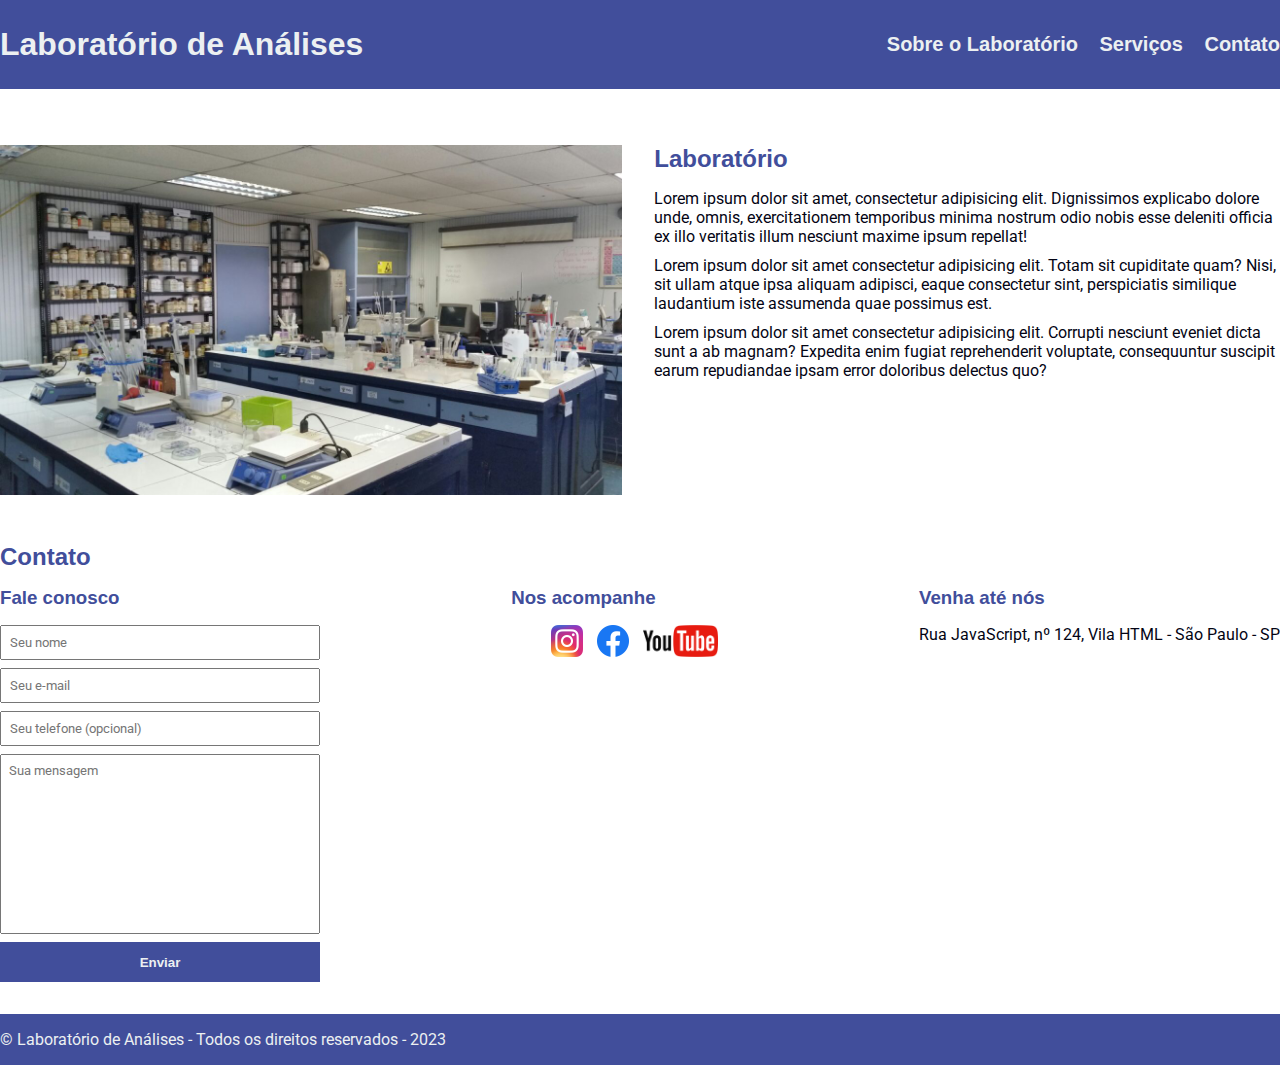
==== Projeto_01.html @ 66648c04 "commit inicial" ====
<!DOCTYPE html>
<html lang="pt-br">
<head>
    <meta charset="UTF-8">
    <meta name="viewport" content="width=device-width, initial-scale=1.0">
    <title>Laboratório de Análises</title>
    <link rel="stylesheet" href="./mainn.css">

    <link rel="preconnect" href="https://fonts.googleapis.com">
    <link rel="preconnect" href="https://fonts.gstatic.com" crossorigin>
    <link href="https://fonts.googleapis.com/css2?family=Bungee&family=Nunito&family=Roboto&display=swap" rel="stylesheet">
</head>
<body>
    <header>
        <div class="container">
            <h1>Laboratório de Análises</h1>
            <nav>
                <ul>
                    <li>
                        <a href="#">Sobre o Laboratório</a>
                    </li>
                    <li>
                        <a href="#">Serviços</a>
                    </li>
                    <li>
                        <a href="#">Contato</a>
                    </li>
                </ul>
            </nav>
        </div>
    </header>
    <section id="about">
        <div class="container">
            <img class="lab" src="./Imagens/Laboratório.jpg" alt="laboratório de análises">
            <div>
                <h2>Laboratório</h2>
                <p>
                    Lorem ipsum dolor sit amet, consectetur adipisicing elit. Dignissimos explicabo dolore unde, omnis, exercitationem temporibus minima nostrum odio nobis esse deleniti officia ex illo veritatis illum nesciunt maxime ipsum repellat! 
                </p>
                <p>
                    Lorem ipsum dolor sit amet consectetur adipisicing elit. Totam sit cupiditate quam? Nisi, sit ullam atque ipsa aliquam adipisci, eaque consectetur sint, perspiciatis similique laudantium iste assumenda quae possimus est.
                </p>
                <p>
                    Lorem ipsum dolor sit amet consectetur adipisicing elit. Corrupti nesciunt eveniet dicta sunt a ab magnam? Expedita enim fugiat reprehenderit voluptate, consequuntur suscipit earum repudiandae ipsam error doloribus delectus quo?
                </p>
            </div>
        </div>
    </section>
    <section id="contact">
        <div class="container">
            <h2>Contato</h2>
                <div class="contact-methods">
                    <div>
                    <h3>Fale conosco</h3>
                    <form>
                        <input type="text" placeholder="Seu nome" required>
                        <input type="email" placeholder="Seu e-mail" required/>
                        <input type="tel" placeholder="Seu telefone (opcional)"/>
                        <textarea placeholder="Sua mensagem" required></textarea>
                        <button type="submit">Enviar</button>      
                    </form>
                    </div>
                    <div>
                        <h3>Nos acompanhe</h3>
                        <ul class="social-links">
                            <li>
                                <a href="https://www.instagram.com/" title="Siga-nos no Instagram">
                                    <img src="./Imagens/instagram.png" alt="Logo instagram">
                                </a>
                            </li>
                            <li>
                                <a href="https://pt-br.facebook.com/" title="Siga-nos no Facebook">
                                    <img src="./Imagens/facebook.png" alt="Logo Facebook">
                                </a>
                            </li>
                            <li>
                                <a href="https://www.youtube.com/?app" title="Visite nosso canal no Youtube">
                                    <img src="./Imagens/youtube.png" alt="Logo Youtube">
                                </a>
                            </li>
                        </ul>
                    </div>
                    <div>
                        <h3>Venha até nós</h3>
                        <p>
                            Rua JavaScript, nº 124, Vila HTML - São Paulo - SP
                        </p>
                    </div>
                </div>
        </div>
    </section>
    <footer>
        <div class="container">
            <p>
                &copy; Laboratório de Análises - Todos os direitos reservados - 2023
            </p>
        </div>
    </footer>
</body>
</html>
---- mainn.css ----
* {
    margin: 0;
    pad: 0;
    box-sizing: border-box;
}

header,
section h2,
section h3,
form button {
    font-family: 'Fjalla One', sans-serif;
    font-weight: bolder;
}

body, input, textarea {
    font-family: 'Roboto', sans-serif;
}

header {
    padding: 26px 0;
    background-color: rgb(65, 78, 155);
    color: #ecf0f1;
    margin-bottom: 32px;
}

header nav li {
    display: inline;
    margin-left: 16px;
    font-size: 20px;
}

header nav li a {
    color:#ecf0f1;
    text-decoration: none;
}

.container {
    max-width: 1280px;
    width: 100%;
    margin: 0 auto;
}

header .container {
    display: flex;
    align-items: center;
    justify-content: space-between;
}
.lab {
    height: 350px;
    margin-right: 32px;
}

.social-links img {
    height: 32px;
}

.social-links li {
    display: inline;
    margin-right: 10px;
}

.social-links a {
    text-decoration: none;
}

section .container {
    display: flex;
    align-items: center;
    justify-content: space-between;
}

section .container {
    align-items: flex-start;
}

section {
    padding: 24px 0;
    color: rgb(65, 78, 155);
}

#about .container p {
    color: rgb(3, 4, 20);
}

#contact .container p {
    color: rgb(3, 4, 20);
}

section h2 {
    margin-bottom: 16px;
}

section  p {
    margin-bottom: 10px;
}

#contact .container {
    display: block;
}

.contact-methods {
    display: flex;
    justify-content: space-between;
}

form input,
form textarea,
form button {
    display: block;
    width: 320px;
    margin-bottom: 8px;
    padding: 8px;
}

form textarea {
    resize: none;
    height: 180px;
}

section h3 {
    margin-bottom: 16px;
}

form button {
    background-color: rgb(65, 78, 155);
    color: #ecf0f1;
    border: none;
    cursor: pointer;
    height: 40px;

}

form button:hover {
    background-color: rgb(108, 118, 175);
}

input:focus, textarea:focus {
    outline-color: rgb(65, 78, 155);
}

footer {
    background-color: rgb(65, 78, 155);
    color: #ecf0f1;
    padding: 16px 0;
}
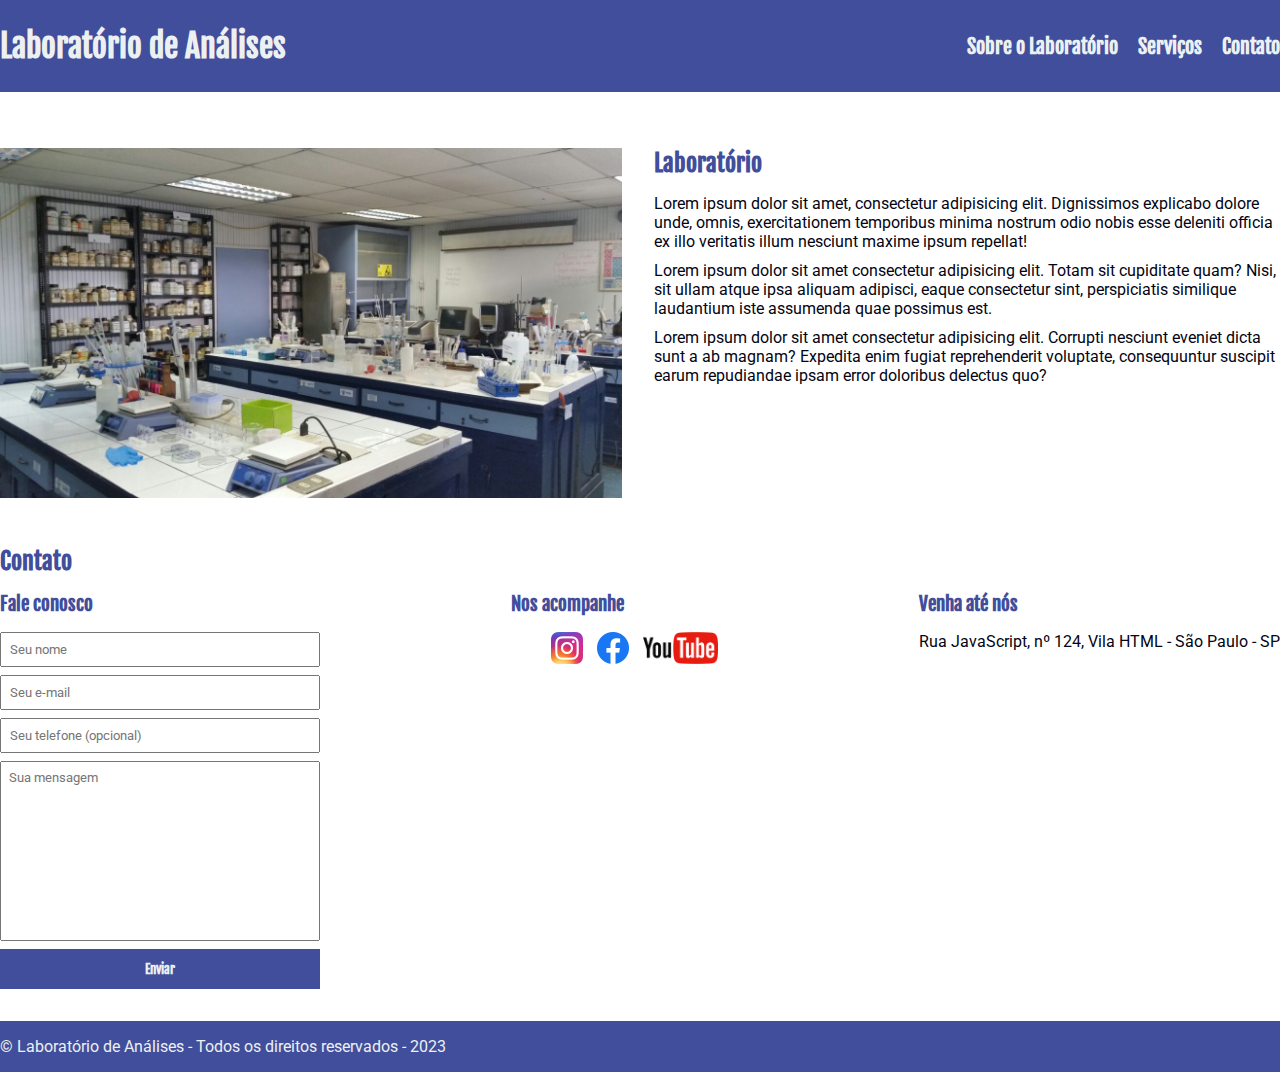
==== commit 99a1440b: "Inclusão do código fonte Google" ====
--- a/Projeto_01.html
+++ b/Projeto_01.html
@@ -4,11 +4,11 @@
     <meta charset="UTF-8">
     <meta name="viewport" content="width=device-width, initial-scale=1.0">
     <title>Laboratório de Análises</title>
-    <link rel="stylesheet" href="./mainn.css">
+    <link rel="stylesheet" href="./main.css">
 
     <link rel="preconnect" href="https://fonts.googleapis.com">
     <link rel="preconnect" href="https://fonts.gstatic.com" crossorigin>
-    <link href="https://fonts.googleapis.com/css2?family=Bungee&family=Nunito&family=Roboto&display=swap" rel="stylesheet">
+    <link href="https://fonts.googleapis.com/css2?family=Bungee&family=Fjalla+One&family=Nunito&family=Roboto&display=swap" rel="stylesheet">
 </head>
 <body>
     <header>
@@ -17,13 +17,13 @@
             <nav>
                 <ul>
                     <li>
-                        <a href="#">Sobre o Laboratório</a>
+                        <a href="#about">Sobre o Laboratório</a>
                     </li>
                     <li>
                         <a href="#">Serviços</a>
                     </li>
                     <li>
-                        <a href="#">Contato</a>
+                        <a href="#contact">Contato</a>
                     </li>
                 </ul>
             </nav>
--- a/main.css
+++ b/main.css
@@ -0,0 +1,145 @@
+* {
+    margin: 0;
+    pad: 0;
+    box-sizing: border-box;
+}
+
+header,
+section h2,
+section h3,
+form button {
+    font-family: 'Fjalla One', sans-serif;
+    font-weight: bolder;
+}
+
+body, input, textarea {
+    font-family: 'Roboto', sans-serif;
+}
+
+header {
+    padding: 26px 0;
+    background-color: rgb(65, 78, 155);
+    color: #ecf0f1;
+    margin-bottom: 32px;
+}
+
+header nav li {
+    display: inline;
+    margin-left: 16px;
+    font-size: 20px;
+}
+
+header nav li a {
+    color:#ecf0f1;
+    text-decoration: none;
+}
+
+.container {
+    max-width: 1280px;
+    width: 100%;
+    margin: 0 auto;
+}
+
+header .container {
+    display: flex;
+    align-items: center;
+    justify-content: space-between;
+}
+.lab {
+    height: 350px;
+    margin-right: 32px;
+}
+
+.social-links img {
+    height: 32px;
+}
+
+.social-links li {
+    display: inline;
+    margin-right: 10px;
+}
+
+.social-links a {
+    text-decoration: none;
+}
+
+section .container {
+    display: flex;
+    align-items: center;
+    justify-content: space-between;
+}
+
+section .container {
+    align-items: flex-start;
+}
+
+section {
+    padding: 24px 0;
+    color: rgb(65, 78, 155);
+}
+
+#about .container p {
+    color: rgb(3, 4, 20);
+}
+
+#contact .container p {
+    color: rgb(3, 4, 20);
+}
+
+section h2 {
+    margin-bottom: 16px;
+}
+
+section  p {
+    margin-bottom: 10px;
+}
+
+#contact .container {
+    display: block;
+}
+
+.contact-methods {
+    display: flex;
+    justify-content: space-between;
+}
+
+form input,
+form textarea,
+form button {
+    display: block;
+    width: 320px;
+    margin-bottom: 8px;
+    padding: 8px;
+}
+
+form textarea {
+    resize: none;
+    height: 180px;
+}
+
+section h3 {
+    margin-bottom: 16px;
+}
+
+form button {
+    background-color: rgb(65, 78, 155);
+    color: #ecf0f1;
+    border: none;
+    cursor: pointer;
+    height: 40px;
+
+}
+
+form button:hover {
+    background-color: rgb(108, 118, 175);
+}
+
+input:focus, textarea:focus {
+    outline-color: rgb(65, 78, 155);
+}
+
+footer {
+    background-color: rgb(65, 78, 155);
+    color: #ecf0f1;
+    padding: 16px 0;
+}
